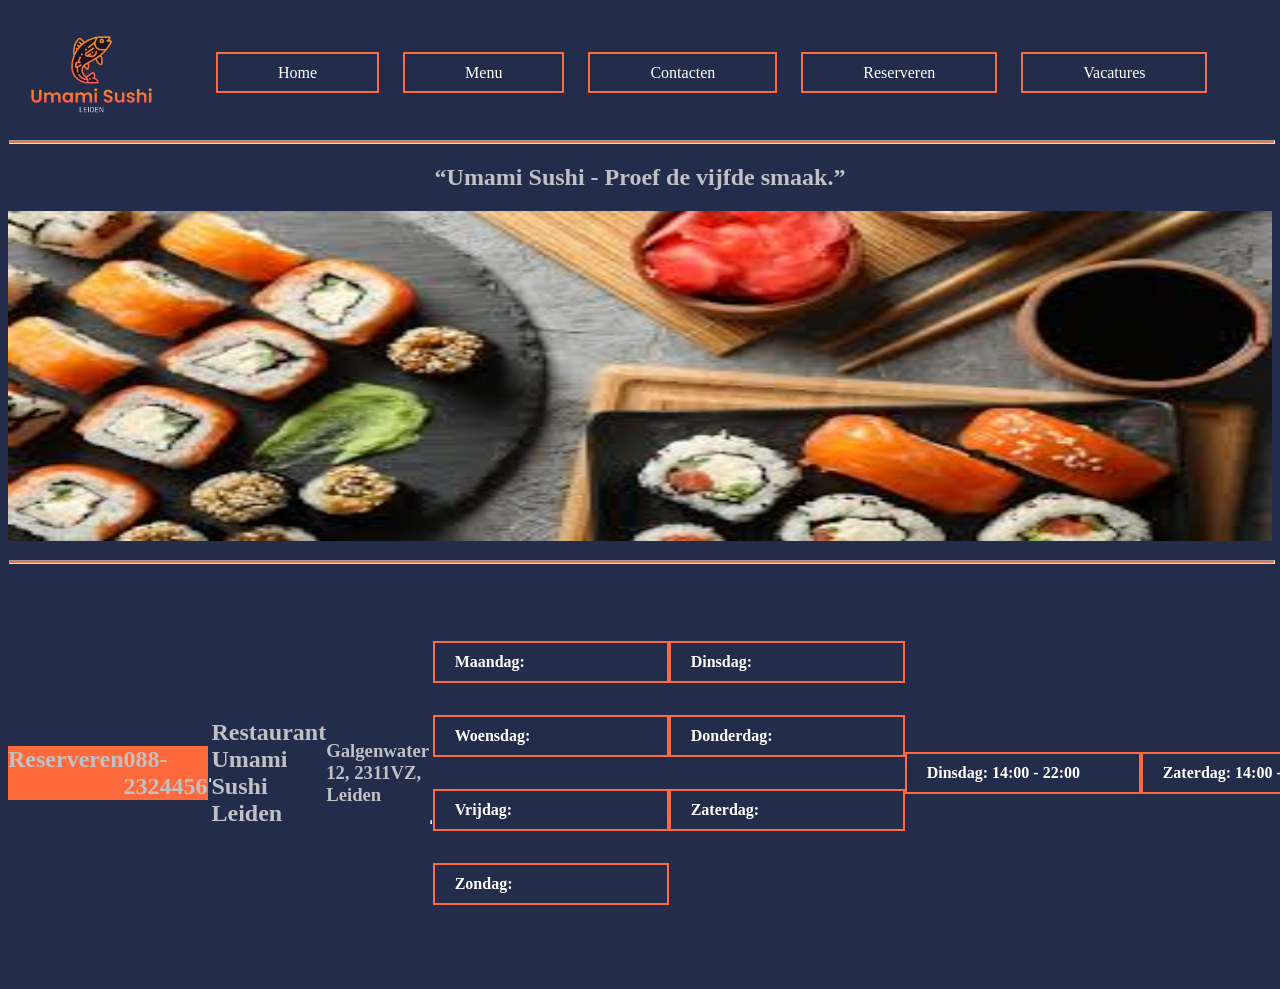
==== index.html @ c95eb96b "Merge branch 'main' of https://github.com/AlijanHussain/Umami-sushi" ====
<!DOCTYPE html>
<html lang="nl">
<head>
    <meta charset="UTF-8">
    <meta name="viewport" content="width=device-width, initial-scale=1.0">
    <meta http-equiv="X-UA-Compatible" content="ie=edge">
    <meta name="description" content="">
    <meta name="keywords" content="">
    <meta name="author" content="Duncan">
    <title>Umami Sushi</title>
    <link rel="stylesheet" href="style_duncan.css">
</head>
<body>
    <header>
        <img src="img/logo_umami_sushi_1.png" alt="Umami Sushi Logo" class="logo">
        <nav>
            <ul class="nav_links">
                <a href="index.html">Home</a>
                <a href="Lunch.html">Menu</a>
                <a href="Contacten.html">Contacten</a>
                <a href="reserveren.html">Reserveren</a>
                <a href="Vacatures.html">Vacatures</a>
            </ul>
        </nav>

    </header>

    <hr class="line1">

    <main>

        <h2>“Umami Sushi - Proef de vijfde smaak.”</h2>

        <img src="img/foto_sushi.jpg" alt="sushi" class="sushi">

        <hr class="line2">

        <article class="algemeen">
            <h2 class="reserveer">Reserveren</h2>
            <h2 class="telefoon">088-2324456</h2>
         

        <hr class="line2">

        <h1> Restaurant Umami Sushi Leiden</h1>
        
        <h3 class="adres"> Galgenwater 12, 2311VZ, Leiden</h3>

        <hr class="line3">

      <article class="openingstijden">

        <h3 class="dag">Maandag:</h3>
        <h3 class="dag">Dinsdag:</h3>
        <h3 class="dag">Woensdag:</h3>

        <h3 class="dagen">Donderdag:</h3>
        <h3 class="dagen">Vrijdag:</h3>
        <h3 class="dagen">Zaterdag:</h3>
        
        <h3 class="dagen">Zondag:</h3>

      </article>

      <article class="openingstijden">

        <h3 class="dag2">Dinsdag: 14:00 - 22:00</h3>
        <h3 class="dag6">Zaterdag: 14:00 - 22:00</h3>

      </article>

      <hr class="line4">

      <img src="img/smoked_salmon_sushi.jpg" alt="foto van salmon sushi" class="salmon">

      <article class="Sushi1">
      
      <img src="img\california_sushi.jpg" alt="foto van california sushi" class="california">
      <img src="img\crispe_chicken_roll_sushi.jpg" alt="foto van crispy chicken roll sushi" class="crispy_chicken">

      </article>

      <article class="Sushi2">

      <img src="img/Dragon_roll.jpg" alt="foto van dragon roll sushi" class="dragon">
      <img src="img/tempura_sushi.jpg" alt="foto van tempura sushi" class="tempura">

      </article>
      



    </main>


    
</body>
</html>
---- style_duncan.css ----
@media (min-width: 576px)  and (max-width: 991px) {
    body {
        background-color: #327535;   
    }
    header {
        flex-direction: column;
        align-items: flex-start;
    }

    .logo {
        width: 20vw;
        margin-bottom: 20px;
    }

    nav>ul>a {
        padding: 10px 20px;
        margin-left: 0;
        margin-bottom: 10px;
    }
}

@media(min-width: 992px) {
    body {
        background-color: #232C4A;   
    }

    header{
        display: flex;
        align-items: center;
        padding: 20px;
        font-family: Arial Black;
    }

    .logo{
        width: 10vw;
        height: auto;
    }

    nav>ul>a{
        color: white;
        text-decoration: none;
        border: 2px solid #FF6A3D;
        padding: 10px 60px;
        margin-left: 20px;
    } 

    .line1{
        width: 100%;
        height: 2px;
        background-color: #FF6A3D;
        margin: 1px;
        color: #FF6A3D;
    }

    h2{
        color:#BFC1C5;
        display: flex;
        justify-content: center;
        font-family: Arial Black;
    }

    .sushi{
        width: 100%;
        height: 330px;
    }

    .line2{
        width: 100%;
        height: 2px;
        background-color: #FF6A3D;
        margin: 1px;
        margin-top: 15px;
        color: #FF6A3D;
    }

    h1{
        color:#BFC1C5;
        font-family: Arial Black;

    }

    .adres{
        color:#BFC1C5;
        font-family: Arial Black;
    }

    .line3{
        width: 100%;
        height: 2px;
        background-color: #FF6A3D;
        margin: 1px;
        margin-top: 100px;
        color: #FF6A3D;
    }

      /* dit is voor de dagen dat we open zijn en de tijden dat we open zijn op de landding pagina */

    .openingstijden{
        display: grid;
        grid-template-columns: 1fr 1fr ;
        

    }

    .openingstijden>h3{
        color: #ffffff;
        border: 2px solid #FF6A3D;
        padding: 10px 20px;
        font-size: 16px;
        width: 15vw;
        font-family: Arial Black;        
    }

    .opening{
        display: grid;
        grid-template-columns: 1fr 1fr 1fr;
        
    }

    .opening>h3{
        border: 2px solid #FF6A3D;
        color: #ffffff;
        padding: 10px 20px;
        font-size: 16px;
        width: 15vw;
        font-family: Arial Black;     
    }




    /* dit is voor de reserveer en telefoon knop op de landding pagina */

    .reserveer{
        color: #BFC1C5;
        background-color: #FF6A3D;
        font-family: Arial Black;
        width: 30vw;
        height: 6vh;
        text-align: center;
        border: none;
        cursor: pointer;

    }

    .telefoon{
        color: #BFC1C5;
        background-color: #FF6A3D;
        font-family: Arial Black;
        width: 30vw;
        height: 6vh;
    }

    .algemeen{
        display: flex;
        align-items: center;
        justify-content: space-around;
    }

    .line4{
        width: 100%;
        height: 2px;
        background-color: #FF6A3D;
        margin: 1px;
        color: #FF6A3D;
    }

}
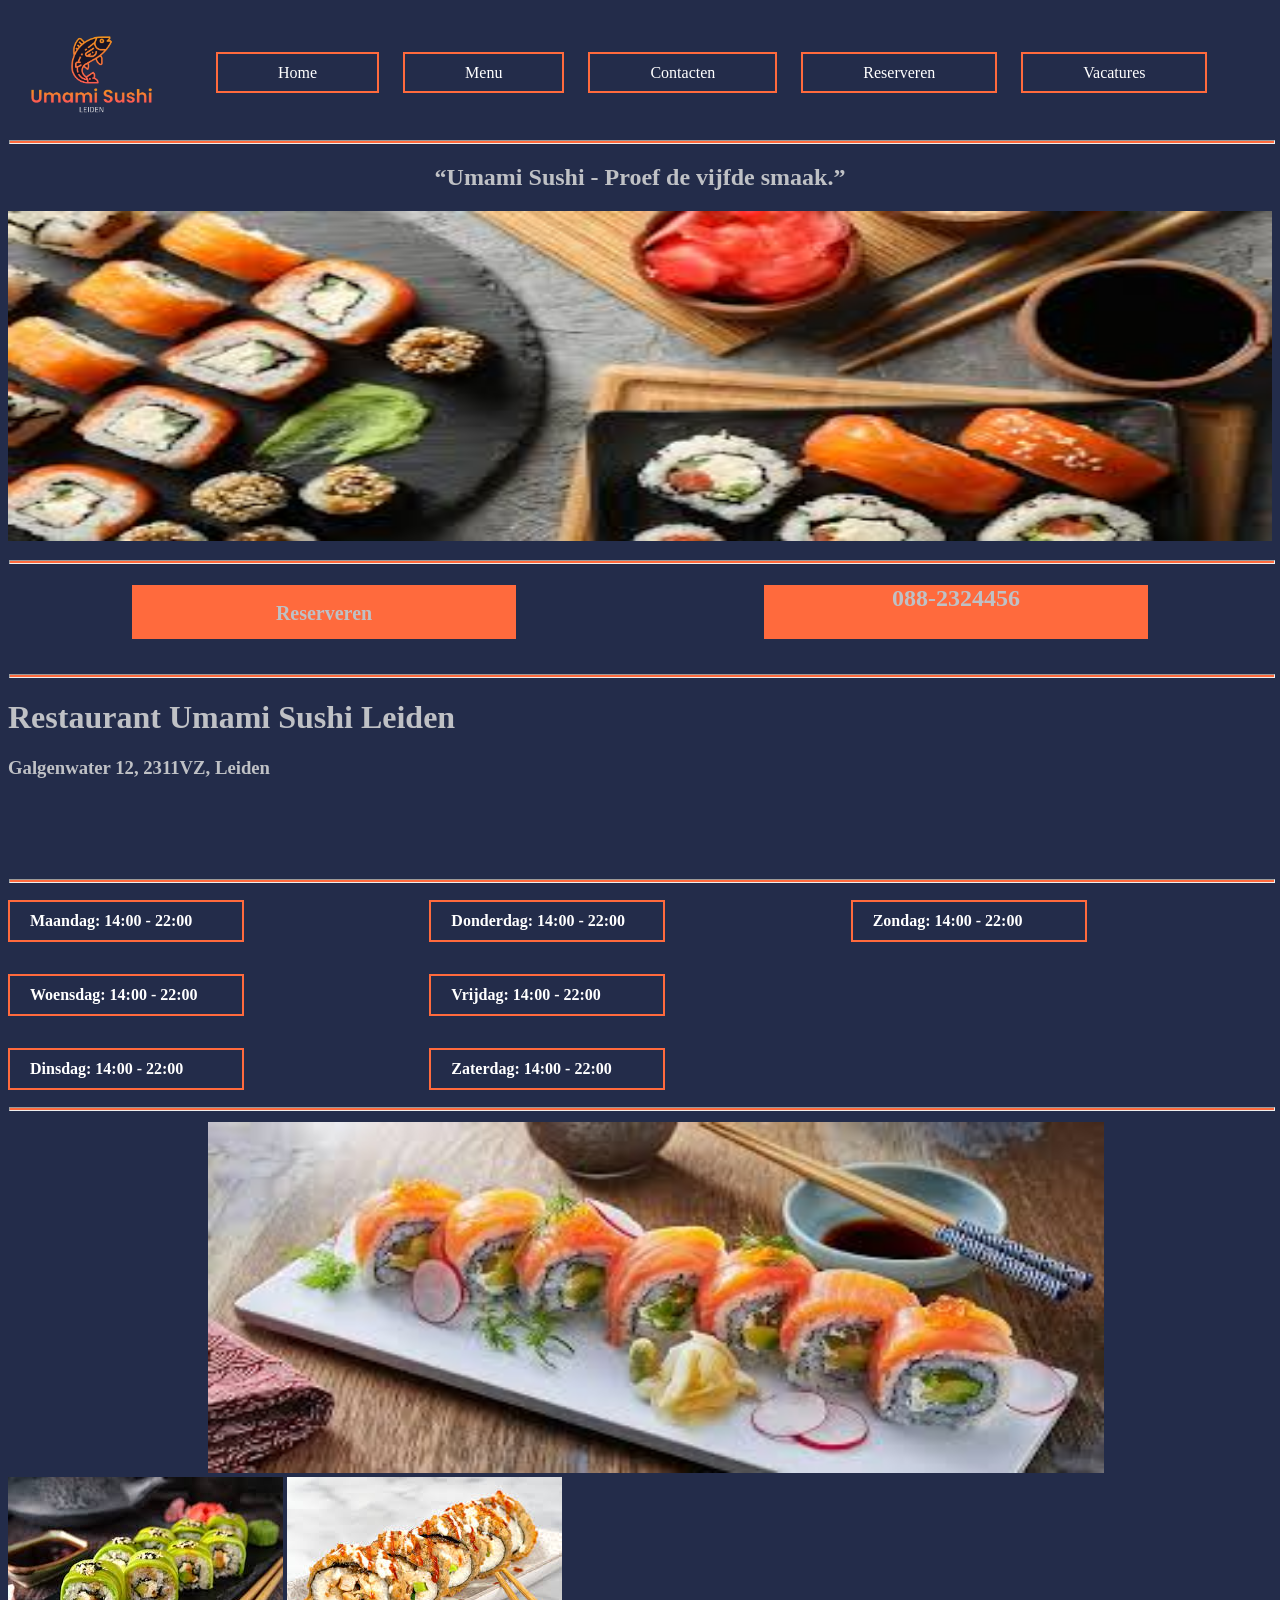
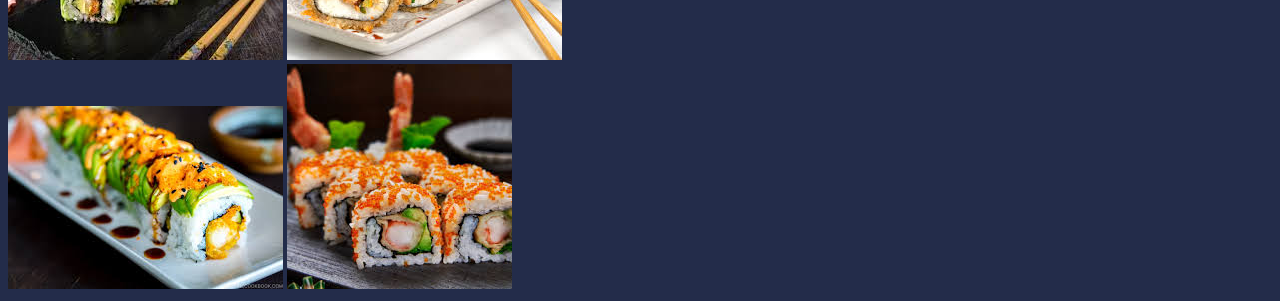
==== commit 64a3f4e6: "Revert "Merge branch 'main' of https://github.com/AlijanHussain/Umami-sushi" This reverts commit c95" ====
--- a/index.html
+++ b/index.html
@@ -8,7 +8,8 @@
     <meta name="keywords" content="">
     <meta name="author" content="Duncan">
     <title>Umami Sushi</title>
-    <link rel="stylesheet" href="style_duncan.css">
+    <link rel="stylesheet" href="CSS/style_duncan.css">
+    <script src="   javascript.js"></script>
 </head>
 <body>
     <header>
@@ -36,9 +37,9 @@
         <hr class="line2">
 
         <article class="algemeen">
-            <h2 class="reserveer">Reserveren</h2>
+           <button onclick="location.href='reserveren.html'" class="reserveer"><h2>Reserveren</h2></button>
             <h2 class="telefoon">088-2324456</h2>
-         
+        </article>
 
         <hr class="line2">
 
@@ -47,18 +48,18 @@
         <h3 class="adres"> Galgenwater 12, 2311VZ, Leiden</h3>
 
         <hr class="line3">
+      <article class="opening">
+
+        <h3 class="dag1">Maandag: 14:00 - 22:00</h3>
+        <h3 class="dag4">Donderdag: 14:00 - 22:00</h3>
+        <h3 class="dag7">Zondag: 14:00 - 22:00</h3>
+        
+      </article>
 
       <article class="openingstijden">
 
-        <h3 class="dag">Maandag:</h3>
-        <h3 class="dag">Dinsdag:</h3>
-        <h3 class="dag">Woensdag:</h3>
-
-        <h3 class="dagen">Donderdag:</h3>
-        <h3 class="dagen">Vrijdag:</h3>
-        <h3 class="dagen">Zaterdag:</h3>
-        
-        <h3 class="dagen">Zondag:</h3>
+        <h3 class="dag3">Woensdag: 14:00 - 22:00</h3>
+        <h3 class="dag5">Vrijdag: 14:00 - 22:00</h3>
 
       </article>
 
--- a/CSS/style_duncan.css
+++ b/CSS/style_duncan.css
@@ -0,0 +1,177 @@
+
+
+
+@media (min-width: 576px)  and (max-width: 991px) {
+    body {
+        background-color: #327535;   
+    }
+    header {
+        flex-direction: column;
+        align-items: flex-start;
+    }
+
+    .logo {
+        width: 20vw;
+        margin-bottom: 20px;
+    }
+
+    nav>ul>a {
+        padding: 10px 20px;
+        margin-left: 0;
+        margin-bottom: 10px;
+    }
+}
+
+@media(min-width: 992px) {
+    body {
+        background-color: #232C4A;   
+    }
+
+    header{
+        display: flex;
+        align-items: center;
+        padding: 20px;
+        font-family: Arial Black;
+    }
+
+    .logo{
+        width: 10vw;
+        height: auto;
+    }
+
+    nav>ul>a{
+        color: white;
+        text-decoration: none;
+        border: 2px solid #FF6A3D;
+        padding: 10px 60px;
+        margin-left: 20px;
+    } 
+
+    .line1{
+        width: 100%;
+        height: 2px;
+        background-color: #FF6A3D;
+        margin: 1px;
+        color: #FF6A3D;
+    }
+
+    h2{
+        color:#BFC1C5;
+        display: flex;
+        justify-content: center;
+        font-family: Arial Black;
+    }
+
+    .sushi{
+        width: 100%;
+        height: 330px;
+    }
+
+    .line2{
+        width: 100%;
+        height: 2px;
+        background-color: #FF6A3D;
+        margin: 1px;
+        margin-top: 15px;
+        color: #FF6A3D;
+    }
+
+    h1{
+        color:#BFC1C5;
+        font-family: Arial Black;
+
+    }
+
+    .adres{
+        color:#BFC1C5;
+        font-family: Arial Black;
+    }
+
+    .line3{
+        width: 100%;
+        height: 2px;
+        background-color: #FF6A3D;
+        margin: 1px;
+        margin-top: 100px;
+        color: #FF6A3D;
+    }
+
+      /* dit is voor de dagen dat we open zijn en de tijden dat we open zijn op de landding pagina */
+
+    .openingstijden{
+        display: grid;
+        grid-template-columns: 1fr 1fr 1fr;
+    }
+
+    .openingstijden>h3{
+        color: #ffffff;
+        border: 2px solid #FF6A3D;
+        padding: 10px 20px;
+        font-size: 16px;
+        width: 15vw;
+        font-family: Arial Black;        
+    }
+
+    .opening{
+        display: grid;
+        grid-template-columns: 1fr 1fr 1fr;  
+    }
+
+    .opening>h3{
+        border: 2px solid #FF6A3D;
+        color: #ffffff;
+        padding: 10px 20px;
+        font-size: 16px;
+        width: 15vw;
+        font-family: Arial Black;     
+    }
+
+
+
+    /* dit is voor de reserveer en telefoon knop op de landding pagina */
+
+    .reserveer{
+        color: #BFC1C5;
+        background-color: #FF6A3D;
+        font-family: Arial Black;
+        width: 30vw;
+        height: 6vh;
+        text-align: center;
+        border: none;
+        cursor: pointer;
+
+    }
+
+    .telefoon{
+        color: #BFC1C5;
+        background-color: #FF6A3D;
+        font-family: Arial Black;
+        width: 30vw;
+        height: 6vh;
+    }
+
+    .algemeen{
+        display: flex;
+        align-items: center;
+        justify-content: space-around;
+    }
+
+    .line4{
+        width: 100%;
+        height: 2px;
+        background-color: #FF6A3D;
+        margin: 1px;
+        color: #FF6A3D;
+    }
+
+    /* dit is voor de foto's van de sushi's op de landding pagina */
+
+    .salmon{
+        width: 70vw;
+        height: 39vh;
+        margin-top: 10px;
+        margin-left: 200px;
+        
+    }
+
+}
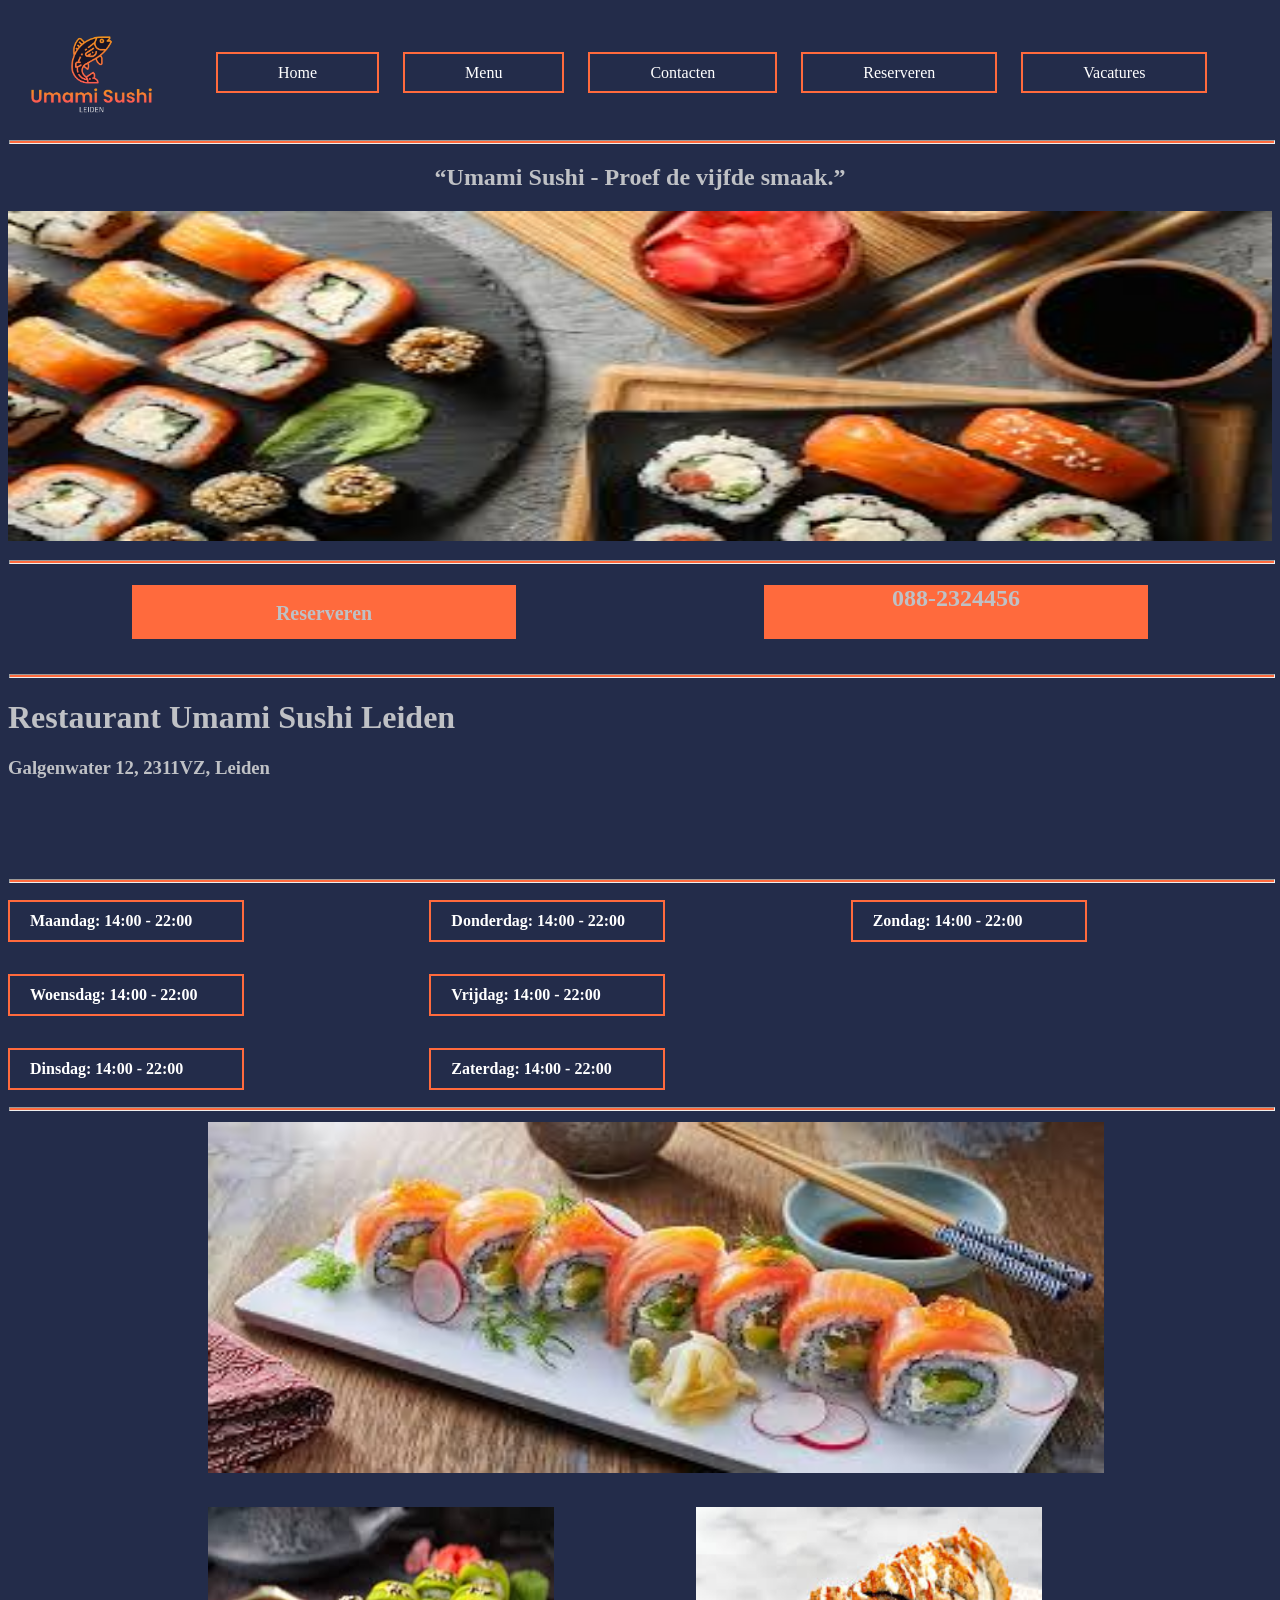
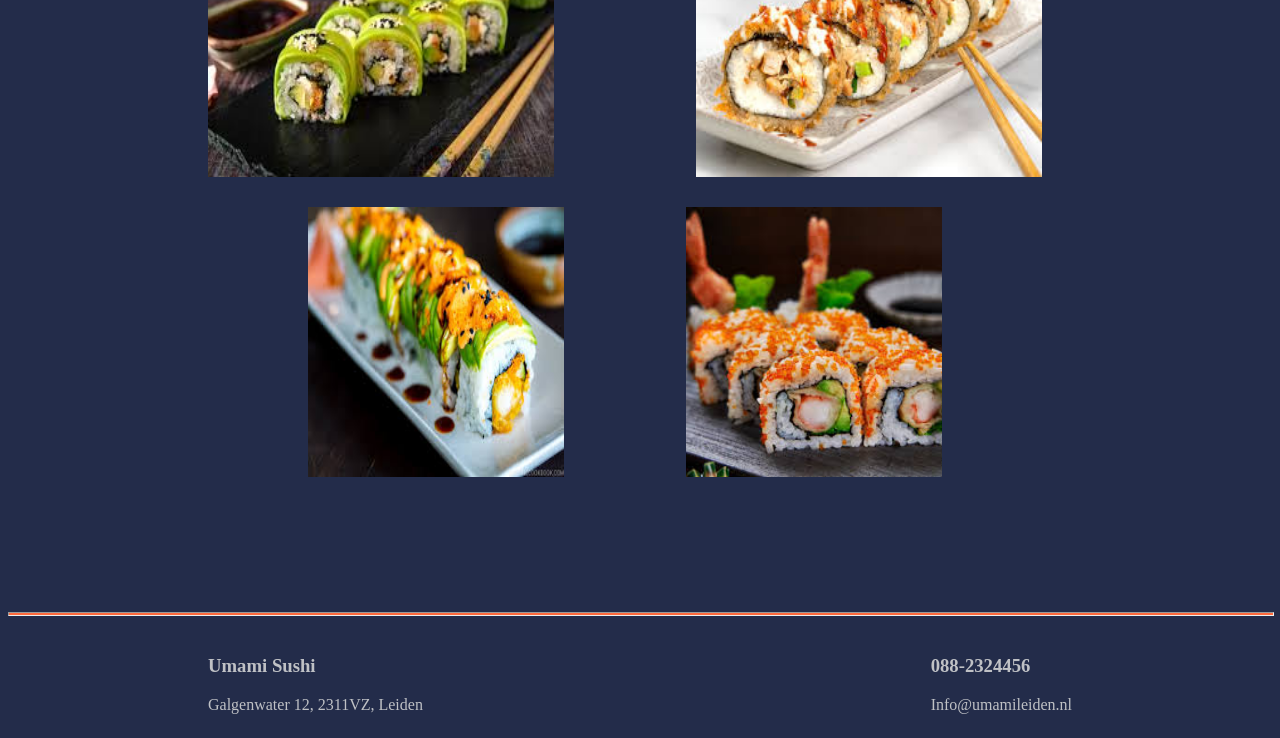
==== commit cdc7a0a1: "index en css heb foto's en teksten toegevoegd en heb ook de foto's en teksten met css aan gepast" ====
--- a/index.html
+++ b/index.html
@@ -92,6 +92,25 @@
 
 
     </main>
+    <footer>
+        <hr class="line5">
+
+    <article class="contact_footer">
+        <article class="contact_footer1">
+            <h3>Umami Sushi</h3>
+            <p>Galgenwater 12, 2311VZ, Leiden</p>
+        </article>
+
+        
+        <article class="contact_footer2">
+            <h3>088-2324456</h3>
+            <p>Info@umamileiden.nl</p>
+
+        </article>
+    </article>
+    </footer>
+
+        
 
 
     
--- a/CSS/style_duncan.css
+++ b/CSS/style_duncan.css
@@ -1,4 +1,6 @@
-
+nav{
+    display: none;
+}
 
 
 @media (min-width: 576px)  and (max-width: 991px) {
@@ -23,6 +25,11 @@
 }
 
 @media(min-width: 992px) {
+
+    nav{
+        display: block;
+    }
+
     body {
         background-color: #232C4A;   
     }
@@ -174,4 +181,86 @@
         
     }
 
+    .Sushi1{
+        display: flex;
+        justify-content: space-between;
+        margin-top: 30px;
+        margin-left: 200px;
+        margin-right: 230px;
+        
+    
+    }
+
+    .california{
+        width: 27vw;
+        height: 30vh;
+       
+    }
+
+    .crispy_chicken{
+        width: 27vw;
+        height: 30vh;
+    }
+
+    .Sushi2{
+        display: flex;
+        justify-content: space-between;
+        margin-top: 30px;
+        margin-left: 300px;
+        margin-right: 330px;        
+    }
+
+    .dragon{
+        width: 20vw;
+        height: 30vh;
+    }
+
+    .tempura{
+        width: 20vw;
+        height: 30vh;
+    }
+
+    .line5{
+        width: 100%;
+        height: 2px;
+        background-color: #FF6A3D;
+        margin-top: 15vh;
+        color: #FF6A3D;
+    }
+
+
+
+    .contact_footer1{
+        font-family: Arial Black;
+        color: #BFC1C5;
+
+    }
+
+    .contact_footer2{
+        font-family: Arial Black;
+        color: #BFC1C5;
+
+    }
+
+    .contact_footer{
+        display: flex;
+        justify-content: space-between;
+        margin-top: 20px;
+        margin-left: 200px;
+        margin-right: 200px;
+
+    }
+
+
+
+    
+
+
+
+    
+
+
+
+
+
 }
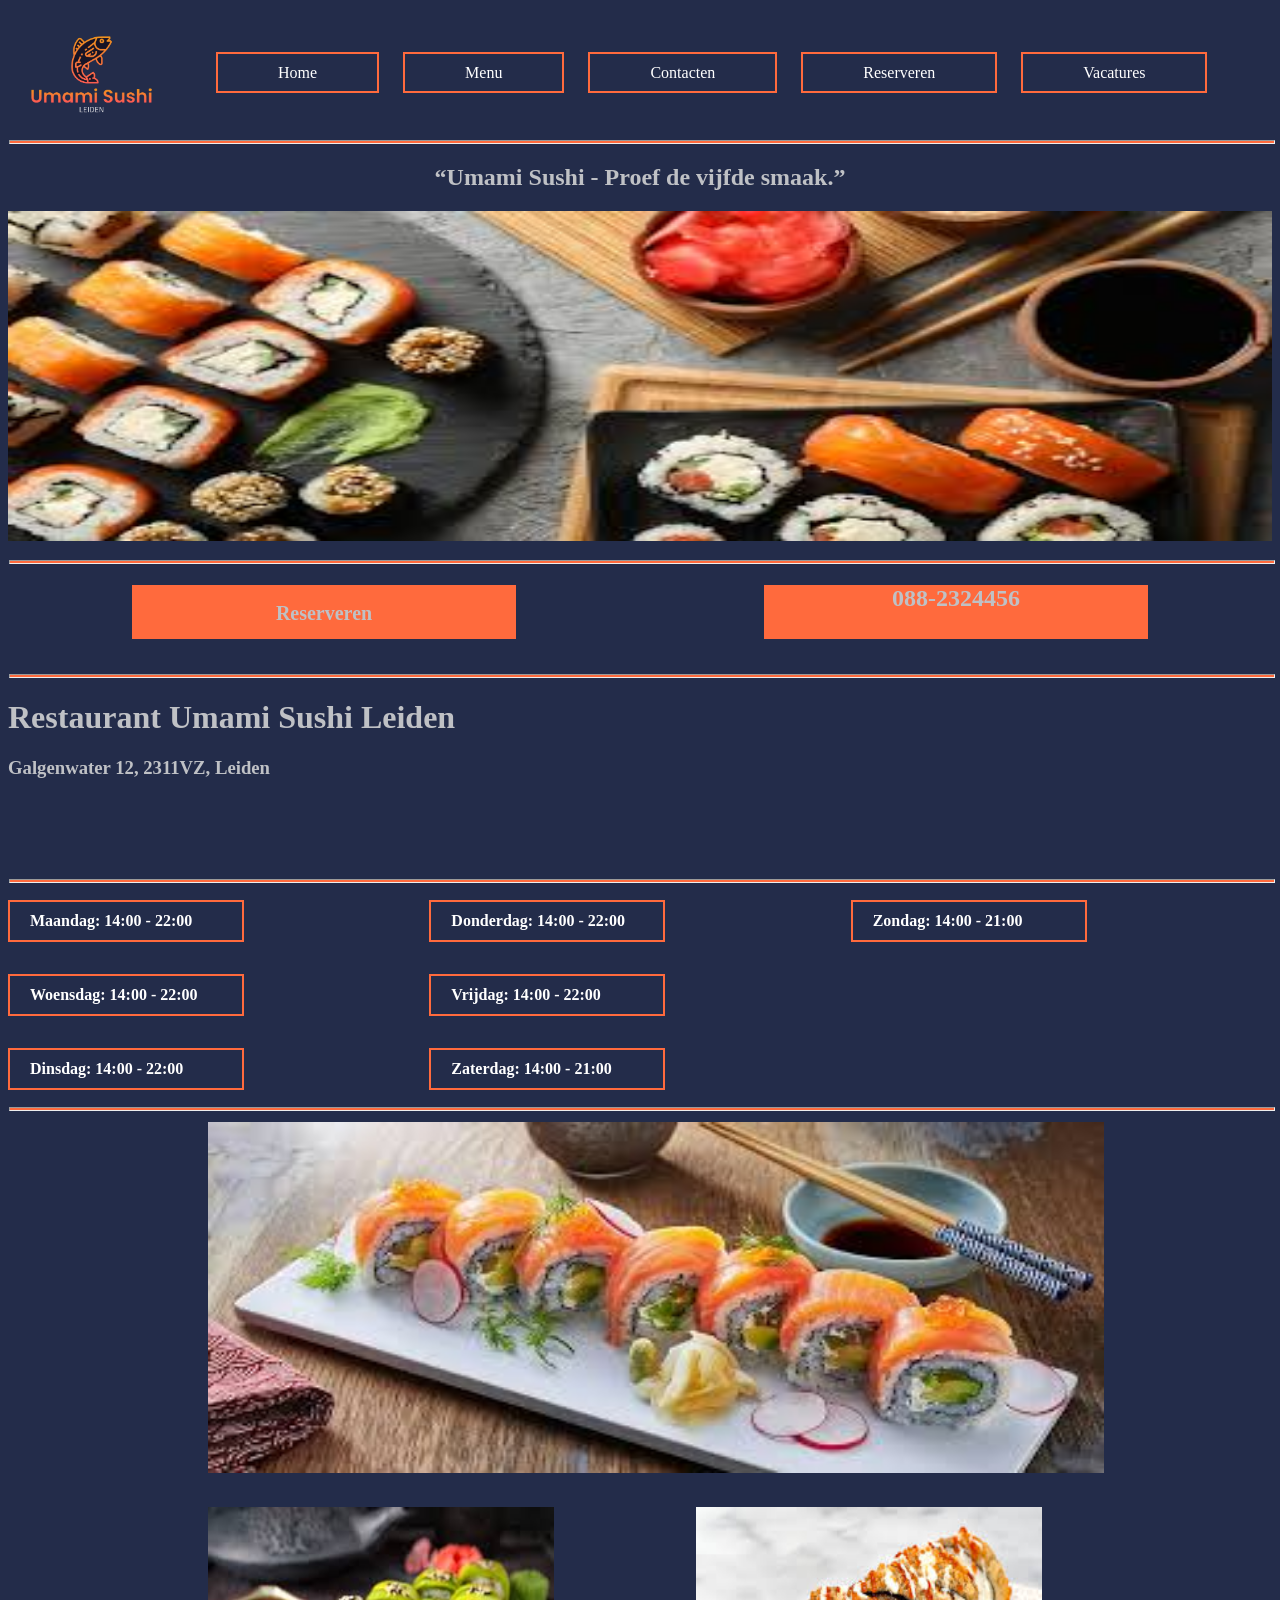
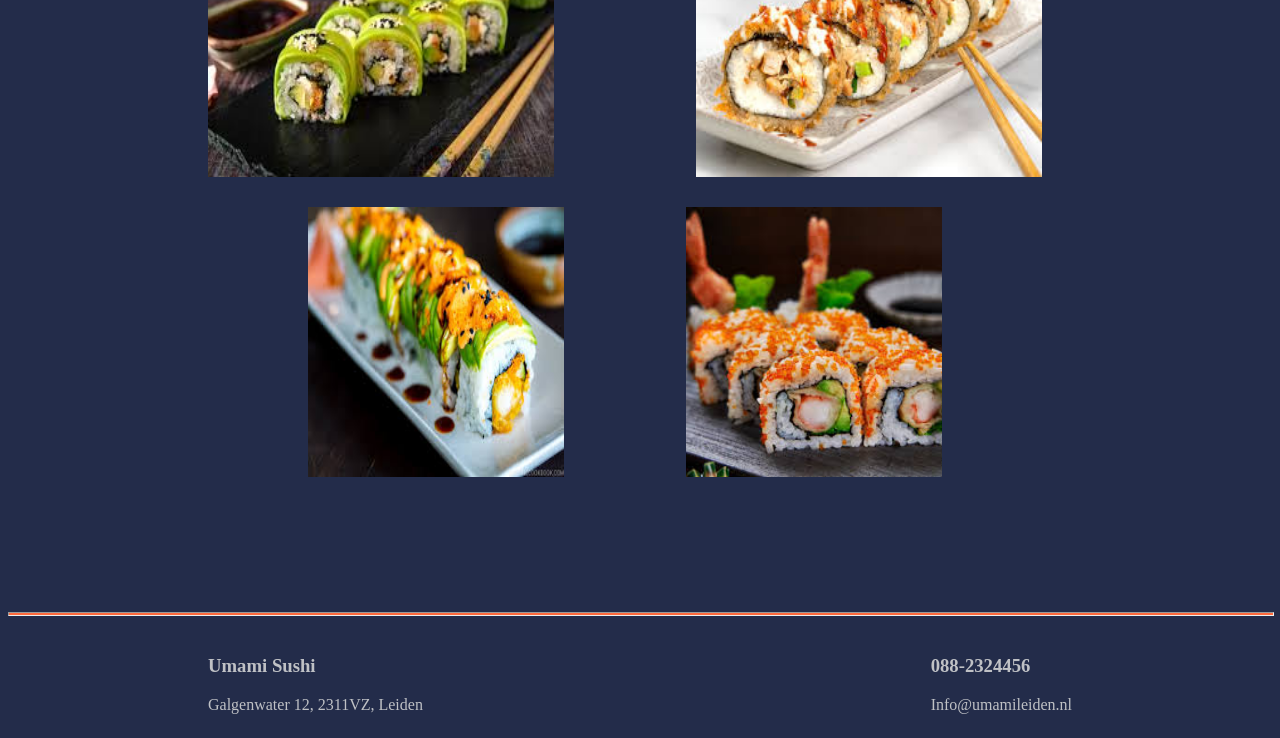
==== commit e7acd7e5: "heb de pagina vactures gemaakt heb de vacturuur pagina gemaakt en daarvan de css aangepast" ====
--- a/index.html
+++ b/index.html
@@ -38,7 +38,7 @@
 
         <article class="algemeen">
            <button onclick="location.href='reserveren.html'" class="reserveer"><h2>Reserveren</h2></button>
-            <h2 class="telefoon">088-2324456</h2>
+           <h2 class="telefoon">088-2324456</h2>
         </article>
 
         <hr class="line2">
@@ -50,23 +50,23 @@
         <hr class="line3">
       <article class="opening">
 
-        <h3 class="dag1">Maandag: 14:00 - 22:00</h3>
-        <h3 class="dag4">Donderdag: 14:00 - 22:00</h3>
-        <h3 class="dag7">Zondag: 14:00 - 22:00</h3>
+        <h3>Maandag: 14:00 - 22:00</h3>
+        <h3>Donderdag: 14:00 - 22:00</h3>
+        <h3>Zondag: 14:00 - 21:00</h3>
         
       </article>
 
       <article class="openingstijden">
 
-        <h3 class="dag3">Woensdag: 14:00 - 22:00</h3>
-        <h3 class="dag5">Vrijdag: 14:00 - 22:00</h3>
+        <h3>Woensdag: 14:00 - 22:00</h3>
+        <h3>Vrijdag: 14:00 - 22:00</h3>
 
       </article>
 
       <article class="openingstijden">
 
-        <h3 class="dag2">Dinsdag: 14:00 - 22:00</h3>
-        <h3 class="dag6">Zaterdag: 14:00 - 22:00</h3>
+        <h3>Dinsdag: 14:00 - 22:00</h3>
+        <h3>Zaterdag: 14:00 - 21:00</h3>
 
       </article>
 
@@ -102,7 +102,7 @@
         </article>
 
         
-        <article class="contact_footer2">
+        <article class="contact_footer1">
             <h3>088-2324456</h3>
             <p>Info@umamileiden.nl</p>
 
--- a/CSS/style_duncan.css
+++ b/CSS/style_duncan.css
@@ -2,11 +2,13 @@
     display: none;
 }
 
+body {
+    background-color: #232C4A;   
+}
+
 
 @media (min-width: 576px)  and (max-width: 991px) {
-    body {
-        background-color: #327535;   
-    }
+
     header {
         flex-direction: column;
         align-items: flex-start;
@@ -30,9 +32,7 @@
         display: block;
     }
 
-    body {
-        background-color: #232C4A;   
-    }
+
 
     header{
         display: flex;
@@ -85,15 +85,15 @@
 
     h1{
         color:#BFC1C5;
-        font-family: Arial Black;
-
-    }
+        font-family: Arial Black; 
+
+    }
+
 
     .adres{
         color:#BFC1C5;
         font-family: Arial Black;
     }
-
     .line3{
         width: 100%;
         height: 2px;
@@ -155,6 +155,8 @@
         font-family: Arial Black;
         width: 30vw;
         height: 6vh;
+
+
     }
 
     .algemeen{
@@ -236,12 +238,6 @@
 
     }
 
-    .contact_footer2{
-        font-family: Arial Black;
-        color: #BFC1C5;
-
-    }
-
     .contact_footer{
         display: flex;
         justify-content: space-between;
@@ -251,16 +247,103 @@
 
     }
 
-
-
-    
-
-
-
-    
-
-
-
-
+    /* dit is voor de reserveer pagina  */
+
+    .welkom{
+        font-family: Arial Black;
+        color: #BFC1C5;
+        background-color: #FF6A3D;
+        width: 25vw;
+        height: 6vh;
+        margin-left: 40px;
+        
+
+    }
+
+    .reserveren{
+        font-family: Arial Black;
+        color: #BFC1C5;
+        border: 2px solid #FF6A3D;
+        margin-top: 20px;
+        width: 25vw;
+        height: 45vh;
+        margin-left: 40px;
+
+
+
+    }
+
+    .knop_reserveer{
+        font-family: Arial Black;
+        color: #BFC1C5;
+        border: none;
+        cursor: pointer;
+        background-color:#232C4A ;
+        border: 2px solid #FF6A3D;
+        margin-top: 35px;
+        margin-left: 40px;
+        width: 13vw;
+        height: 6vh;
+    }
+
+    .reserveer_functie{
+        font-family: Arial Black;
+        color: #BFC1C5;
+        background-color:#232C4A ;
+        border: 2px solid #FF6A3D;
+        margin-top: 20px;
+       width: 15vw;
+
+
+    }
+
+    .beschrijving{
+        font-family: Arial Black;
+        color: #BFC1C5;
+        background-color:#232C4A ;
+        border: 2px solid #FF6A3D;
+        margin-top: -18.6vw;
+        width: 45vw;
+        height: 45vh;
+        margin-left: 40vw;
+        display: flex;
+        padding: 20px;
+        text-shadow: 0 2px 3px #FF6A3D
+
+    }
+
+    .vacatures{
+        font-family: Arial Black;
+        color: #BFC1C5;
+        background-color:#232C4A ;
+        border: 2px solid #FF6A3D;
+        margin-top: 20px;
+        width: 25vw;
+        height: 45vh;
+        margin-left: 40px;
+    }
+
+    .chef{
+        font-family: Arial Black;
+        color: #BFC1C5;
+        background-color:#232C4A ;
+        border: 2px solid #FF6A3D;
+        width: 9vw;
+        height: 5vh;
+        margin-left: 1vw;
+
+    }
+
+    .uitleg1{
+        position: relative;
+        font-family: Arial Black;
+        color: #BFC1C5;
+        background-color:#232C4A ;
+        border: 2px solid #FF6A3D;
+        width: 6vw;
+        height: 3vh;
+        margin-left: 15vw;
+        margin-top: -6vh;
+    }    
 
 }
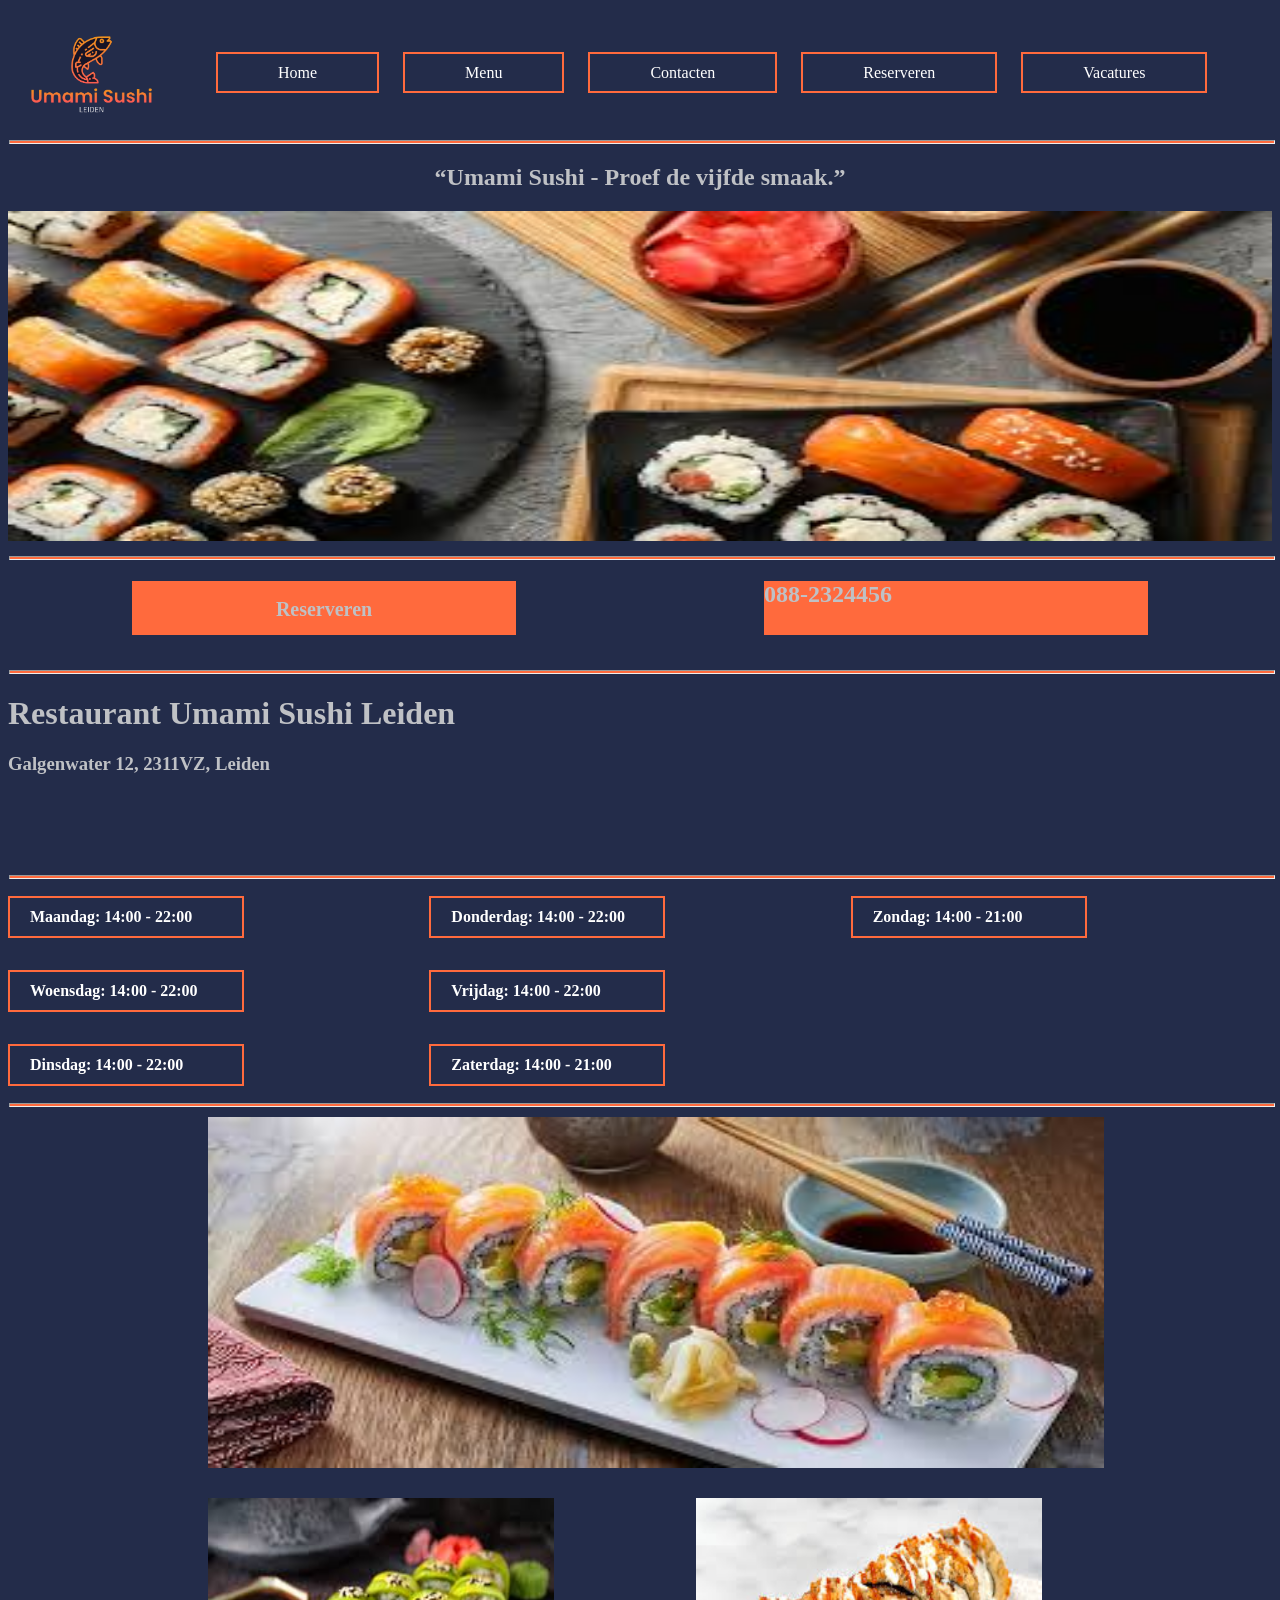
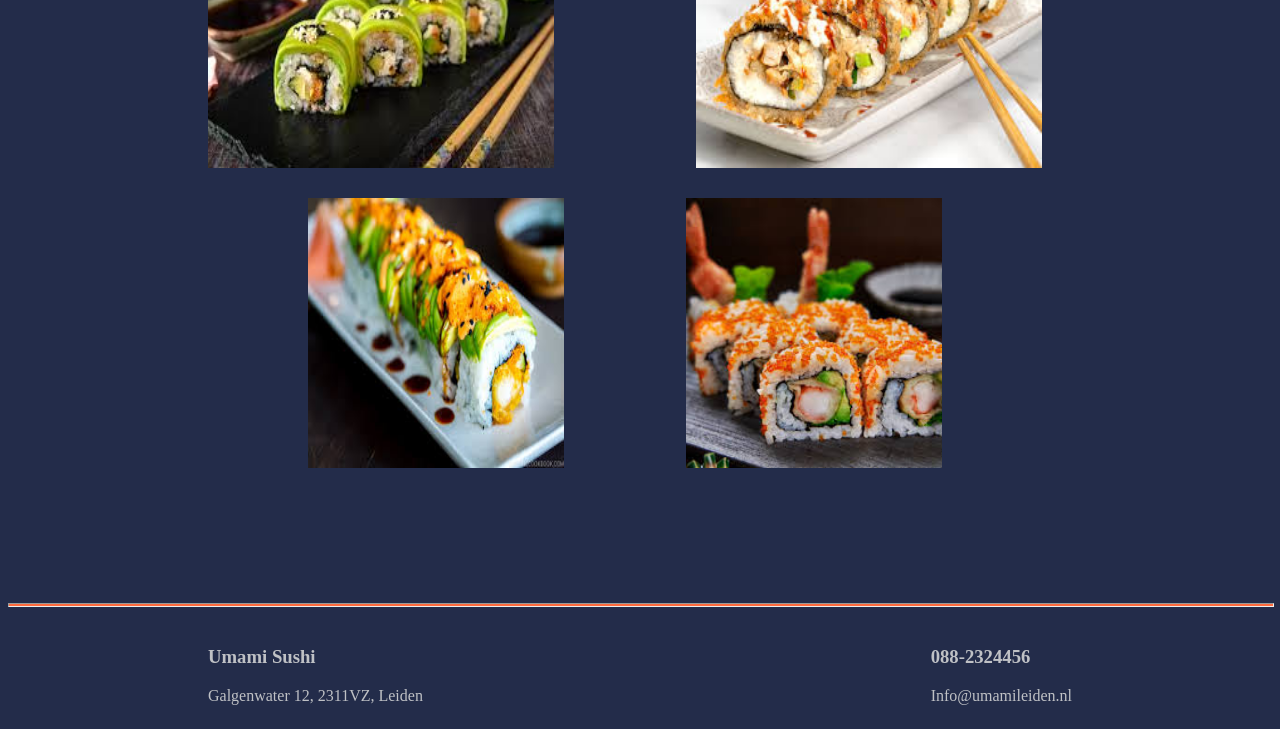
==== commit e610c225: "heb vacatures afgemaakt en voor home telefoon gemaakt heb de css een vactaruses mn css index en heb " ====
--- a/index.html
+++ b/index.html
@@ -14,6 +14,7 @@
 <body>
     <header>
         <img src="img/logo_umami_sushi_1.png" alt="Umami Sushi Logo" class="logo">
+        <img src="img/logo_umami_sushi_1.png" alt="Umami Sushi Logo"class="logo2">
         <nav>
             <ul class="nav_links">
                 <a href="index.html">Home</a>
@@ -23,14 +24,52 @@
                 <a href="Vacatures.html">Vacatures</a>
             </ul>
         </nav>
+        
 
     </header>
+
+    <hr class="line1TL">
 
     <hr class="line1">
 
     <main>
+        <!-- dit is voor de Telefoon -->
 
-        <h2>“Umami Sushi - Proef de vijfde smaak.”</h2>
+        <img src="img/Schermafbeelding 2026-03-24 172303.png" alt="foto van sushi" class="sushiTL1">
+
+        <article class="titleTL">
+            <h2> Restaurant Umami Sushi Leiden</h2>
+            <h4> Galgenwater 12, 2311VZ, Leiden</h4>
+        </article>
+
+        <article class="algemeenTL">
+            <button class="reserverenTL">Reserveren</button>
+            <h3 class="telefoonTL">088-2324456</h3>
+        </article>
+
+        <img src="img/rijtje_Sushi.png" alt="rijtje sushi" class="rijtje_sushi">
+
+        <hr class="line1TL">
+
+        <article class="Footer_TL">
+          <article class="footer_adresTL">
+            <h4>Umami Sushi</h4>
+            <h6>Galgenwater 12, 2311VZ, Leiden</h6>
+          </article>
+
+          <article class="footer_telefoon">
+            <h4>088-2324456</h4>
+            <h6>Info@umamileiden.nl</h6>
+
+          </article>
+        </article>
+
+
+
+
+        <!-- dit is voor de desktop -->
+
+        <h2 class="kwote">“Umami Sushi - Proef de vijfde smaak.”</h2>
 
         <img src="img/foto_sushi.jpg" alt="sushi" class="sushi">
 
@@ -43,7 +82,7 @@
 
         <hr class="line2">
 
-        <h1> Restaurant Umami Sushi Leiden</h1>
+        <h1 class="title"> Restaurant Umami Sushi Leiden</h1>
         
         <h3 class="adres"> Galgenwater 12, 2311VZ, Leiden</h3>
 
@@ -89,10 +128,12 @@
       </article>
       
 
-
+   
 
     </main>
     <footer>
+
+    <!-- dit is voor de Desktop -->
         <hr class="line5">
 
     <article class="contact_footer">
--- a/CSS/style_duncan.css
+++ b/CSS/style_duncan.css
@@ -5,6 +5,136 @@
 body {
     background-color: #232C4A;   
 }
+ .logo{
+    display: none;
+ }
+
+ .sushi{
+    display: none;
+ }
+
+ .algemeen{
+    display: none;
+ }
+
+ .openingstijden{
+    display: none;
+ }
+
+ .opening{
+    display: none;
+ }
+
+ footer{
+    display: none;
+ }
+
+ .salmon{
+    display: none;
+ }
+
+.Sushi1{
+    display: none;
+}
+
+.Sushi2{
+    display: none;
+}
+
+.line1{
+    display: none;
+}
+.line2{
+    display: none;
+}
+.line3{
+    display: none;
+}
+.line4{
+    display: none;
+}
+.line5{
+    display: none;
+}
+.kwote{
+    display: none;
+}
+.title{
+    display: none;
+}
+.adres{
+    display: none;
+}
+
+.logo2{
+    width: 30vw;
+    height: auto;
+}
+
+.line1TL{
+    width: 100%;
+    height: 2px;
+    background-color: #FF6A3D;
+    margin: 1px;
+    color: #FF6A3D;
+}
+
+.sushiTL1{
+    width: 100%;
+    height: 40vh;
+    margin-top: 1vh;
+}
+
+.reserverenTL{
+    color: #BFC1C5;
+    background-color: #FF6A3D;
+    font-family: Arial Black;
+    width: 60vw;
+    height: 6vh;
+    text-align: center;
+    border: none;
+    cursor: pointer;
+    margin-top: 20px;
+}
+
+.telefoonTL{
+    color: #BFC1C5;
+    background-color: #FF6A3D;
+    font-family: Arial Black;
+    width: 70vw;
+    height: 6vh;
+    text-align: center;
+    border: none;
+    cursor: pointer;
+}
+
+.titleTL{
+    color:#BFC1C5;
+    font-family: Arial Black; 
+
+}
+
+.rijtje_sushi{
+    width: 70vw;
+    height: 30vh;
+    margin-left: 12vw;
+    margin-bottom: 1vh;
+
+}
+
+.Footer_TL{
+    display: flex;
+    justify-content: space-between;
+    margin-top: 1vh;
+    margin-left: 2vw;
+    margin-right: 2vw;
+    color:#BFC1C5;
+    font-family: Arial Black; 
+
+}
+
+
+
 
 
 @media (min-width: 576px)  and (max-width: 991px) {
@@ -28,17 +158,108 @@
 
 @media(min-width: 992px) {
 
+
+
+    .logo2{
+        display: none;
+    }
+    .Footer_TL{
+        display: none;
+    }
+    .titleTL{
+        display: none;
+    }
+    .algemeenTL{
+        display: none;
+    }
+    .rijtje_sushi{
+        display: none;
+    }
+
+    .sushiTL1{
+        display: none;
+    }
+
+    .line1TL{
+        display: none;
+    }
     nav{
         display: block;
     }
 
+    .logo{
+        display: block;
+    }
+
+    .sushi{
+        display: block;
+    }
+
+    .algemeen{
+        display: block;
+    }
+
+    .openingstijden{
+        display: block;
+    }
+
+    .opening{
+        display: block;
+    }
+
+    footer{
+        display: block;
+    }
+
+    .salmon{
+        display: block;
+    }
+
+    .Sushi1{
+        display: block;
+    }
+
+    .Sushi2{
+        display: block;
+    }
+
+    .line1{
+        display: block;
+    }
+    .line2{
+        display: block;
+    }
+    .line3{
+        display: block;
+    }
+    .line4{
+        display: block;
+    }
+    .line5{
+        display: block;
+    }
+    .kwote{
+        display: block;
+    }
+    .title{
+        display: block;
+    }
+    .adres{
+        display: block;
+    }
+    
+
 
 
     header{
+        position: sticky;
+        top: 0;
+        overflow: hidden;
         display: flex;
         align-items: center;
         padding: 20px;
         font-family: Arial Black;
+        background-color: #232C4A;
     }
 
     .logo{
@@ -62,7 +283,7 @@
         color: #FF6A3D;
     }
 
-    h2{
+    .kwote{
         color:#BFC1C5;
         display: flex;
         justify-content: center;
@@ -83,7 +304,7 @@
         color: #FF6A3D;
     }
 
-    h1{
+    .title{
         color:#BFC1C5;
         font-family: Arial Black; 
 
@@ -265,7 +486,7 @@
         color: #BFC1C5;
         border: 2px solid #FF6A3D;
         margin-top: 20px;
-        width: 25vw;
+        width: 27vw;
         height: 45vh;
         margin-left: 40px;
 
@@ -346,4 +567,30 @@
         margin-top: -6vh;
     }    
 
+    .vacaturen{
+        display: flex;
+        justify-content: center;
+    }
+
+    .chef_img{
+        width: 15vw;
+        height: 25vh;
+        margin-top: 20px;
+        margin-left: 2.5vw;
+        border: 2px solid #FF6A3D;
+    }
+
+    .reageren{
+        font-family: Arial Black;
+        color: #BFC1C5;
+        border: none;
+        cursor: pointer;
+        background-color:#232C4A ;
+        border: 2px solid #FF6A3D;
+        margin-top: 15px;
+        margin-left: 15vw;
+        width: 6vw;
+        height: 4vh;
+    }
+
 }
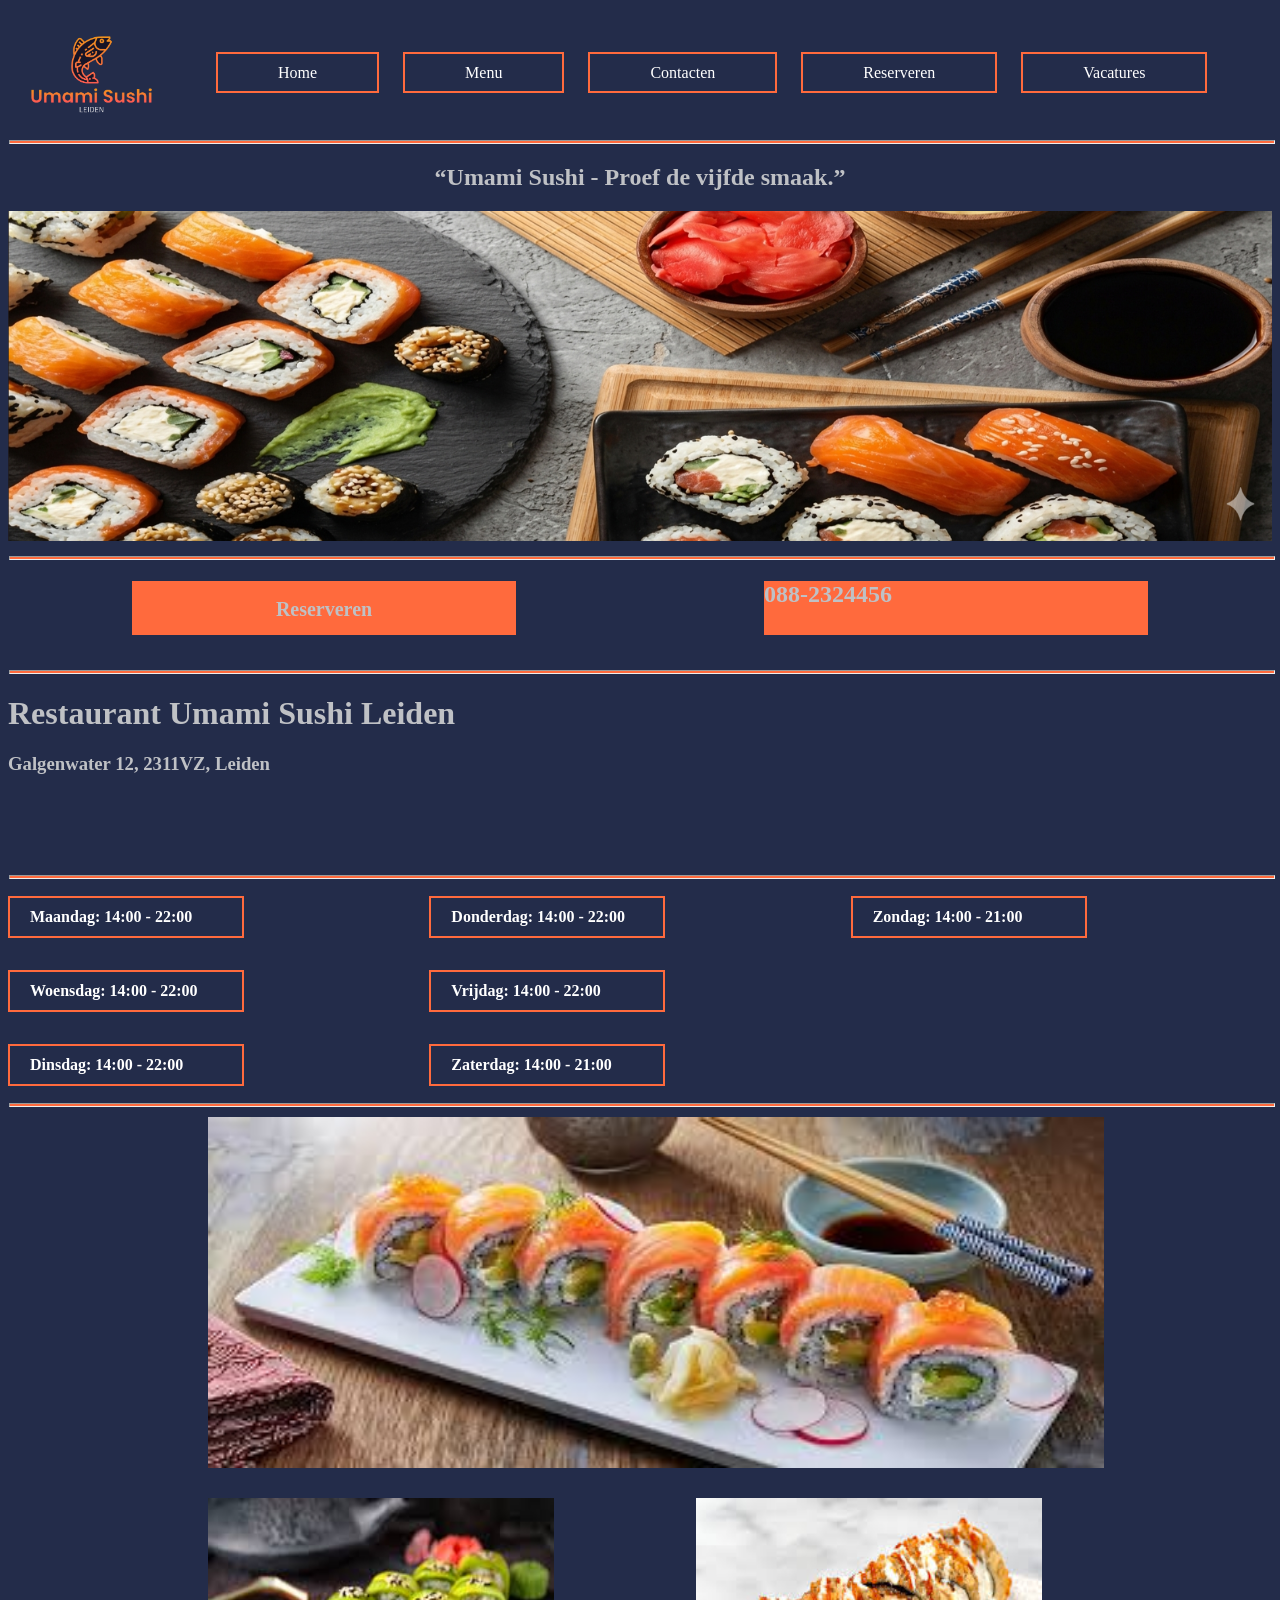
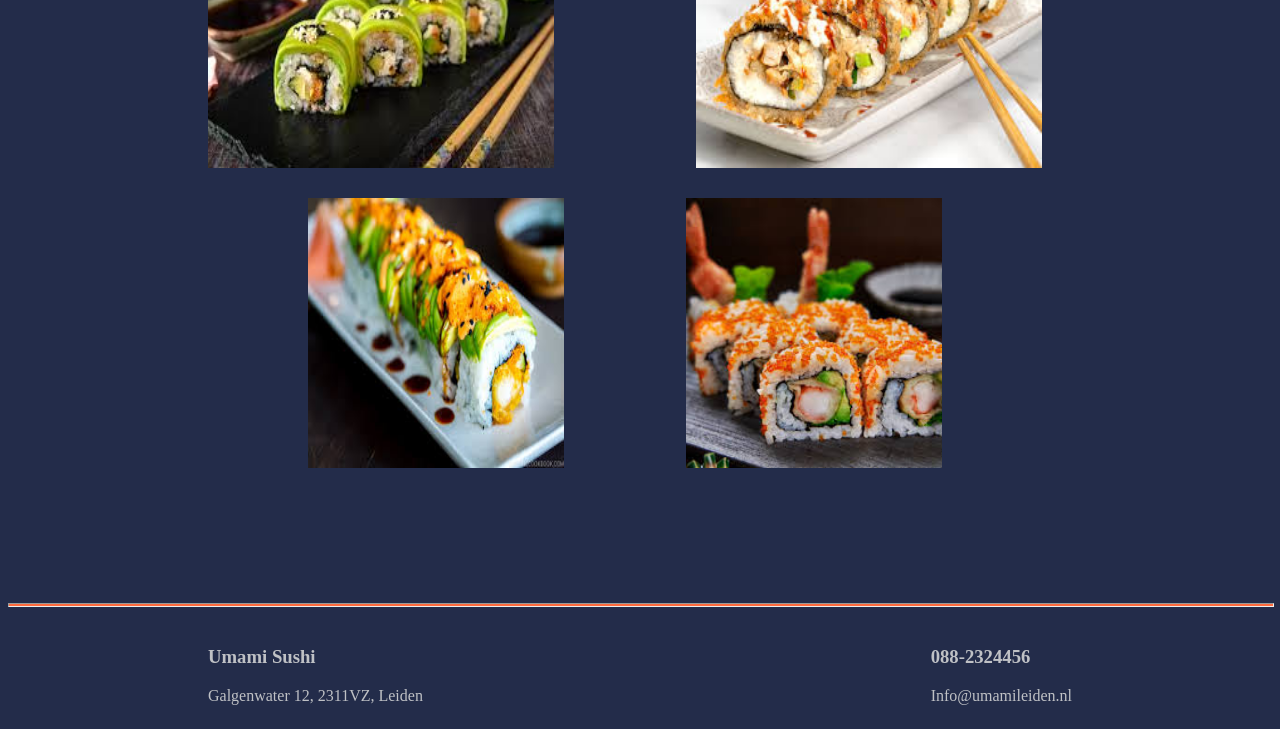
==== commit 137ef6c9: "fotos verbeterd met betere kwaliteit" ====
--- a/index.html
+++ b/index.html
@@ -71,7 +71,7 @@
 
         <h2 class="kwote">“Umami Sushi - Proef de vijfde smaak.”</h2>
 
-        <img src="img/foto_sushi.jpg" alt="sushi" class="sushi">
+        <img src="img/Schermafbeelding 2026-03-25 092339.png" alt="sushi" class="sushi">
 
         <hr class="line2">
 
